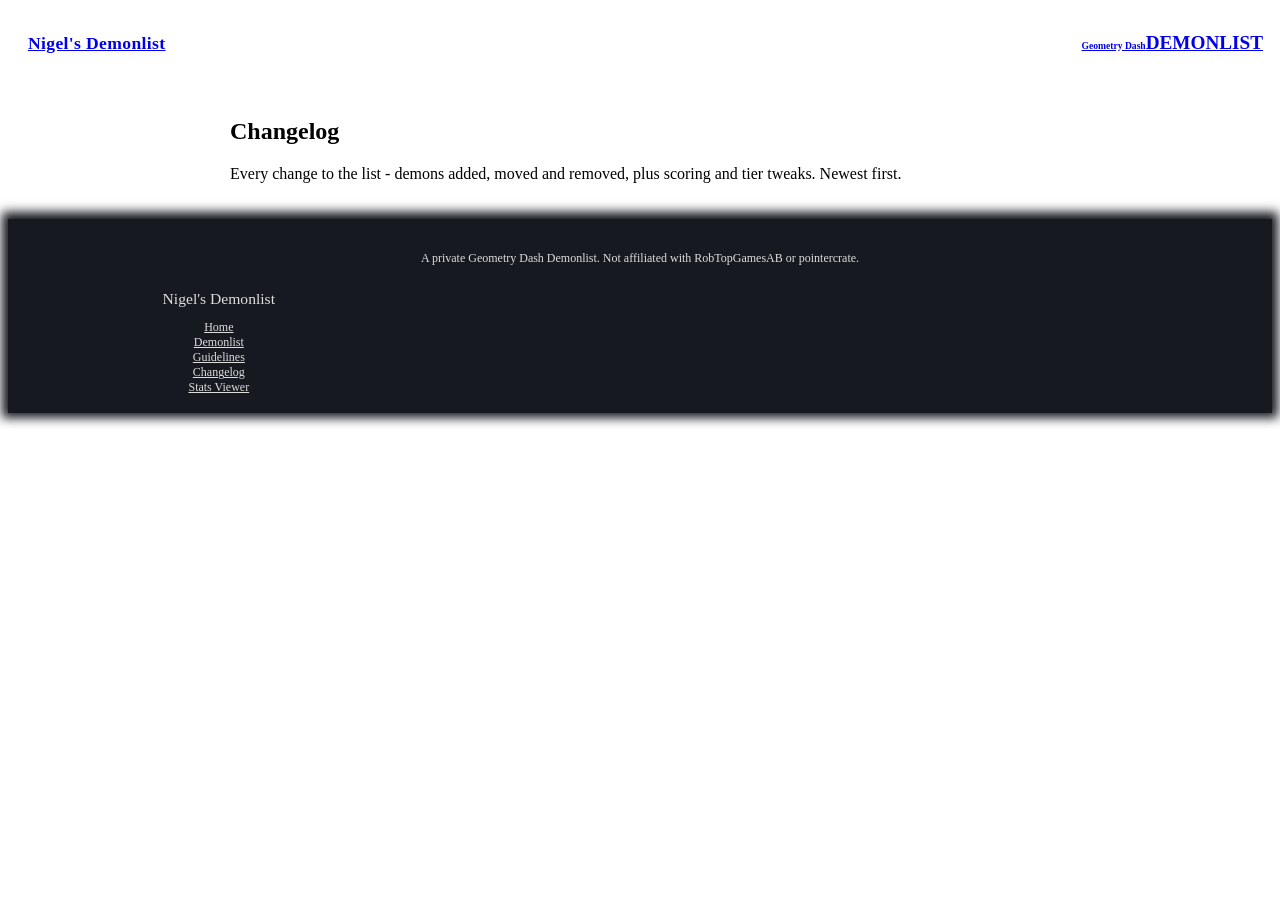
==== changelog/index.html @ 6550b6b6 "Mobile-friendly pass - viewport: width=device-width, pinch-zoom no longer blocked - demon page: prev" ====
<!DOCTYPE html>
<html lang="en">
<head>
<meta charset="utf-8">
<link rel="icon" type="image/svg+xml" href="../favicon.svg">
<meta name="viewport" content="width=device-width, initial-scale=1">
<title>Changelog · Nigel's Demonlist</title>
<meta name="description" content="Every change to Nigel's Demonlist - demons added, moved and removed.">

<script src="../static/core/js/vendor/jquery.min.js"></script>
<script src="../static/core/js/vendor/jquery-ui.min.js"></script>
<script src="../data/config.js"></script>
<script src="../data/demons.js"></script>
<script src="../data/changelog.js"></script>
<script src="../static/js/list-utils.js"></script>
<script src="../static/js/demonlist.js"></script>

<link rel="stylesheet" href="../static/core/css/icon.css">
<link rel="stylesheet" href="../static/core/css/nav.css">
<link rel="stylesheet" href="../static/core/css/main.css">
<link rel="stylesheet" href="../static/core/css/ui.css">
<link rel="stylesheet" href="../static/core/css/core.css">
<link rel="stylesheet" href="../static/core/css/fa.all.min.css">
<link rel="stylesheet" href="../static/css/demonlist.css">
<link rel="stylesheet" href="https://fonts.googleapis.com/css?family=Montserrat|Montserrat:light,bold">
</head>
<body>
<div id="bg" aria-hidden="true"></div>
<div class="content">
<header>
<nav class="center collapse underlined see-through">
  <div class="nav-icon nav-nohide" style="margin-right:auto">
    <a href="../index.html" aria-label="Go to homepage" style="font-weight:800;letter-spacing:.02em;font-size:1.1rem">Nigel's Demonlist</a>
  </div>
  <div class="nav-group">
    <a class="nav-item hover white" href="../demonlist/index.html">
      <span class="flex col"><span style="font-size:50%">Geometry Dash</span><span>DEMONLIST</span></span>
      <i class="fas fa-sort-down" style="height:50%; padding-left:5px"></i>
    </a>
    <ul class="nav-hover-dropdown">
      <li><a class="white hover" href="../guidelines/index.html">Guidelines</a></li>
      <li><a class="white hover" href="index.html">Changelog</a></li>
      <li><a class="white hover" href="../demonlist/statsviewer.html">Stats Viewer</a></li>
    </ul>
  </div>
  <div class="nav-item collapse-button nav-nohide">
    <div class="hamburger hover"><input type="checkbox"><span></span><span></span><span></span></div>
  </div>
  <div class="nav-drop-down">
    <a class="nav-item hover white" href="../index.html">Home</a>
    <a class="nav-item hover white" href="../demonlist/index.html">
      <span class="flex col"><span style="font-size:50%">Geometry Dash</span><span>DEMONLIST</span></span>
    </a>
    <ul class="nav-hover-dropdown">
      <li><a class="white hover" href="../guidelines/index.html">Guidelines</a></li>
      <li><a class="white hover" href="index.html">Changelog</a></li>
      <li><a class="white hover" href="../demonlist/statsviewer.html">Stats Viewer</a></li>
    </ul>
  </div>
</nav>
<div></div>
</header>

<div class="center" style="max-width:820px; margin:0 auto; padding:20px 0">
  <section class="panel fade">
    <div class="underlined"><h1>Changelog</h1></div>
    <p>Every change to the list - demons added, moved and removed, plus scoring and tier tweaks. Newest first.</p>
  </section>
  <div id="changelog"></div>
</div>

<script>
  DL.renderChangelog(document.getElementById("changelog"), "../demonlist/");
</script>
</div>

<footer class="center">
  <span class="overline pad" style="text-align:center">
    <span id="footer-name"></span><br>
    A private Geometry Dash Demonlist. Not affiliated with RobTopGamesAB or pointercrate.
  </span>
  <div class="flex no-stretch">
    <nav>
      <h2>Nigel's Demonlist</h2>
      <a class="link" href="../index.html">Home</a><br>
      <a class="link" href="../demonlist/index.html">Demonlist</a><br>
      <a class="link" href="../guidelines/index.html">Guidelines</a><br>
      <a class="link" href="../changelog/index.html">Changelog</a><br>
      <a class="link" href="../demonlist/statsviewer.html">Stats Viewer</a><br>
    </nav>
  </div>
  <script>document.getElementById("footer-name").textContent = "© " + window.SITE.name;</script>
</footer>

<script src="../static/core/js/ui.js"></script>
<script src="../static/core/js/misc.js"></script>
<script src="../static/core/js/nav.js"></script>
</body>
</html>
---- static/core/css/nav.css ----
header nav {
  width: 100%;
  height: 70px;

  display: flex;
  flex-direction: row;
  flex-wrap: wrap;

  position: fixed;

  z-index: 999;

  background: var(--color-bg);

  font-size: 1.2em;
  font-weight: 600;
  text-align: center;
}

header nav + * {
  padding-top: 70px;
}

header nav .nav-icon {
  font-size: 150%;
  padding: 5px 20px;
  display: flex;
  align-items: center;
}

header nav .nav-item {
  height: 60px;

  display: flex;
  flex-direction: row;
  justify-content: center;
  align-items: center;

  padding: 5px 20px;

  cursor: pointer;

  position: relative;
}

header nav .nav-item-right {
  margin-left: auto;
}

header nav .nav-group {
  display: flex;
  position: relative;
}

header nav .nav-group-right {
  justify-content: flex-end;
  margin-left: auto;
}

header nav .nav-button {
  width: 40px;
}

header nav .nav-drop-down {
  top: 70px;
  position: absolute;

  background: inherit;
  width: 100%;
  display: none;

  z-index: 1000;

  box-shadow: 0px 7px 10px 1px rgba(0, 0, 0, 0.2);
}

/*
 * Things for on hover sub-menus.
 */
header nav .nav-hover-dropdown {
  margin: 0;
  width: 100%;
  font-size: 90%;
}

header nav .nav-group .nav-hover-dropdown {
  position: absolute;
  top: 70px;

  border: 1px solid rgba(211, 211, 211, 1);
  border-top: 0;
  display: none;
}

header nav .nav-group:hover .nav-hover-dropdown {
  display: block;
}

header nav .nav-hover-dropdown a {
  padding: 10px 20px;
  display: block;
  text-align: left;
}

header nav .nav-drop-down .nav-hover-dropdown a {
  padding-left: 35px;
}

/* --------- smartphone ----------- */
@media (max-width: 1071px) {
  .collapse > :not(.nav-drop-down).nav-group:not(.nav-nohide) {
    display: none;
  }

  .nav-drop-down * {
    align-content: flex-start !important;
    text-align: left !important;
  }

  .nav-drop-down .nav-item {
    justify-content: flex-start;
    height: 50px;
  }

  .nav-drop-down .nav-item > * {
    margin: 0;
  }

  .nav-drop-down.extended {
    display: block;
  }

  .collapse-button {
    display: flex;
    height: 27px !important;
    width: 32px !important;
    margin-top: 24.5px !important;
    margin-bottom: 18.5px !important;
    margin-right: 20px;
    padding: 0px !important;
  }
}

@media (min-width: 1072px) {

  .nav-drop-down {
    display: none;
  }

  .collapse-button {
    display: none !important;
  }
}

footer {
  display: flex;
  flex-direction: column;
  justify-content: center;

  padding-top: 1% !important;

  width: 100%;

  font-size: 0.75em;
  font-weight: 300;
  text-align: center;

  background: #171921;
  color: #ddd;

  box-shadow: 0px -1px 10px 6px #171921;

  position: relative;
  z-index: 1;
}

footer .flex {
  justify-content: center;
}

footer .flex > * {
  margin: 1% 1%;
  min-width: 150px;
  max-width: 30%;
}

footer a.link {
  color: var(--color-link-dark);
}

/* footer nav points to other pages of this same site - no external-link icon */
footer nav a.link:after {
  content: none;
}

footer h2 {
  font-size: 1.3em;
}

footer > * {
  margin: 0.4% 1%;
}

footer * {
  font-weight: inherit;
}

@media (max-width: 1071px) {
  footer > * {
    margin: 10px 10px;
  }

  footer .flex {
    flex-direction: column;
    align-items: center;
  }

  footer .flex {
    flex-wrap: wrap;
  }

  /* stacked footer links: give each one a finger-sized row */
  footer nav a.link {
    display: inline-block;
    padding: 5px 6px;
  }
}
---- static/css/demonlist.css ----
/* Adapted from pointercrate's demonlist.css (stadust/pointercrate, MIT-licensed
   frontend). Trimmed of pieces tied to features this static rebuild doesn't
   reproduce (position-history chart, live submission form validation). */

table {
  width: 90%;
  margin: 0 5%;
}

th {
  height: 3em;
  padding: 6px;
  color: #fff;
}

td {
  line-height: 2em;
  text-indent: 5px;
}

tr {
  background: #fefeff;
}

tr:nth-child(even) {
  background: #e6eeff;
}

#editors li {
  display: inline-block;
  margin: 2px;
  overflow: hidden;
}

#editors ul {
  display: flex;
  justify-content: center;
  flex-wrap: wrap;
  align-content: center;

  margin: 0% 5%;

  font-variant: small-caps;
}

.right p,
.right span,
#rules span {
  font-size: 0.8em;
  font-weight: normal;
}

/* Overview / demon page: fix the two-column split so the sidebar's content
   can't squeeze the demon panels (neither column has an intrinsic width). */
@media (min-width: 1072px) {
  .flex.container > main {
    flex: 1 1 0;
    min-width: 0;
  }

  .flex.container > aside {
    flex: 0 0 330px;
    max-width: 330px;
    margin-left: 22px;
  }
}

@media (max-width: 1071px) {
  /* stack: list, then the sidebar and its panels, all full-width */
  .flex.container {
    flex-wrap: wrap;
  }

  .flex.container > main,
  .flex.container > aside {
    flex-basis: 100%;
    max-width: none;
    min-width: 0; /* a long one-word name mustn't widen the page */
    margin-left: 0;
  }

  /* the sidebar is full-width here, so its teaser text doesn't need to be
     squeezed to desktop-sidebar size */
  #changelog-teaser .changelog-list {
    font-size: 1.08em;
  }
}

/* Phones: keep the prev / next chevrons on the name's line (instead of
   wrapping above and below a long name) and scale the name to the screen. */
@media (max-width: 767px) {
  #demon-heading {
    display: flex;
    align-items: center;
    justify-content: center;
    gap: 14px;
    /* 6.4vw, unless the longest word (~0.62em a letter) wouldn't fit between
       the chevrons - e.g. "iSpyWithMyLittleEye" - then just small enough */
    font-size: max(1em, min(clamp(1.25em, 6.4vw, 1.9em), calc((100vw - 120px) / 0.62 / var(--longest-word, 1))));
    overflow-wrap: anywhere;
  }

  #demon-heading > a {
    flex: 0 0 auto;
    padding: 6px 2px;
    font-size: 0.8em;
  }

  #demon-heading > a i {
    padding: 0 !important;
  }
}

.dropdown {
  background: var(--color-bg);
  text-align: center;
}

.dropdown li {
  padding: 10px calc(10px + 0.52434444444444%);
  min-width: 200px;
  width: 200px;
  flex-grow: 1;
}

.dropdown i {
  font-variant: small-caps;
  font-size: 0.8em;
}

#lists .button {
  font-weight: 600;
}

#level-info span {
  margin: 5px 10px;
}

#stats-viewer-pagination li i {
  padding-left: 5px;
  color: #444;
  font-size: 70%;
  font-variant: small-caps;
}

/* base .thumb / .demon-card styling lives in core/css/ui.css (shared with the
   home page); this file only sets its size within a demon panel. */

.demon-panel-thumb .demon-card-name {
  font-size: 0.92rem;
}

.demon-panel-thumb .demon-card-diff {
  font-size: 0.62rem;
}

.demon-video.demon-card .demon-card-name {
  font-size: 1.9rem;
}

.demon-video.demon-card .demon-card-diff {
  font-size: 0.85rem;
}

@media (max-width: 767px) {
  .thumb {
    width: 100%;
    box-shadow: 1px -53px 26px -20px var(--color-bg) inset;
  }

  .demon-byline {
    font-size: 80%;
  }

  .demon-info {
    margin-top: -10px;
  }
}

@media (min-width: 768px) {
  .thumb {
    max-width: 30%;
    min-width: 30%;
  }

  .demon-byline {
    padding-left: 15px;
  }
}

.demon-panel-records {
  text-align: left;
  font-size: 0.75em;
  margin-top: 4px;
  color: var(--color-pc-button-bg);
}

/* --- overview / demon-page sidebar --------------------------------------- */

#sidebar .panel p {
  font-size: 0.92em;
}

.staff-names {
  font-weight: bold;
  line-height: 1.9;
}

.stat-row {
  display: flex;
  justify-content: space-between;
  align-items: baseline;
  gap: 10px;
  padding: 6px 2px;
  border-bottom: 1px solid var(--color-border);
}

.stat-row:last-child {
  border-bottom: 0;
}

.stat-row span,
.stat-row b {
  font-size: 0.86em;
}

.stat-row b {
  text-align: right;
  white-space: nowrap;
}

.mini-ranking {
  margin: 8px 0 14px;
  padding: 0;
  list-style: none;
  counter-reset: rank;
  text-align: left;
}

.mini-ranking li {
  display: flex;
  align-items: center;
  gap: 8px;
  padding: 7px 2px;
  border-bottom: 1px solid var(--color-border);
}

.mini-ranking li:last-child {
  border-bottom: 0;
}

.mini-ranking li::before {
  counter-increment: rank;
  content: "#" counter(rank);
  min-width: 26px;
  font-weight: bold;
  color: var(--color-pc-button-bg);
}

.mini-ranking li a {
  flex: 1;
}

.mini-ranking li > span {
  color: #666;
  font-variant: small-caps;
}

/* --- demon page: position history (pointercrate's #history-table) ---- */

#history-table {
  font-weight: bold;
}

#history-table tr {
  background: var(--color-warn-bg);
  color: var(--color-warn-text);
}

/* same colours as the info boxes */
#history-table tr.moved-up {
  background: var(--color-ok-bg);
  color: var(--color-ok-text);
}

#history-table tr.moved-down {
  background: var(--color-error-bg);
  color: var(--color-error-text);
}

/* phones: use the whole panel width, keep the date on one line, and let a
   long level name in a reason break rather than push the table off-panel */
@media (max-width: 767px) {
  #history-table {
    width: 100%;
    margin: 0;
    font-size: 0.8em;
  }

  #history-table th {
    padding: 6px 3px;
    font-size: 0.9em;
  }

  #history-table td {
    line-height: 1.35;
    padding: 7px 3px;
    text-indent: 0;
    overflow-wrap: anywhere;
  }

  #history-table td:first-child {
    white-space: nowrap;
  }
}

/* narrow phones: each row turns into two lines - date / change / position on
   top, the reason across the full width underneath - instead of a squeezed
   fourth column that splits words */
@media (max-width: 479px) {
  #history-table,
  #history-table tbody {
    display: block;
  }

  #history-table tr {
    display: grid;
    grid-template-columns: 1.25fr 1fr 1fr;
  }

  /* grid cells aren't table cells any more: centre the header text by hand */
  #history-table th {
    display: flex;
    align-items: center;
    justify-content: center;
    height: auto;
    min-height: 2.6em;
  }

  #history-table th:nth-child(4) {
    display: none;
  }

  #history-table td:nth-child(4) {
    grid-column: 1 / -1;
    padding-top: 0;
    font-weight: normal;
  }
}

/* --- changelog ------------------------------------------------------- */

.changelog-list {
  margin: 8px 0 0;
  padding: 0;
  list-style: none;
  text-align: left;
}

.changelog-item {
  display: flex;
  align-items: flex-start;
  gap: 10px;
  padding: 9px 2px;
  border-bottom: 1px solid var(--color-border);
  font-size: 0.92em;
}

.changelog-item:last-child {
  border-bottom: 0;
}

.changelog-badge {
  flex: 0 0 auto;
  min-width: 62px;
  padding: 2px 7px;
  border-radius: 3px;
  background: #888;
  color: #fff;
  font-size: 0.72em;
  font-weight: bold;
  letter-spacing: 0.04em;
  text-align: center;
  text-transform: uppercase;
  line-height: 1.6;
}

.changelog-add .changelog-badge {
  background: #4a9e2f;
}

.changelog-move .changelog-badge {
  background: var(--color-pc-button-bg);
}

.changelog-remove .changelog-badge {
  background: #c0392b;
}

.changelog-teaser-date {
  margin: 4px 0 0;
  font-weight: bold;
}

#changelog-teaser .changelog-list {
  font-size: 0.82em;
}

#changelog-teaser .changelog-badge {
  min-width: 48px;
}

.changelog-teaser-more {
  margin: 6px 0 10px;
  font-size: 0.8em;
  font-style: italic;
  opacity: 0.7;
}

/* Demon page showcase video: click-to-play poster, swapped for the real
   YouTube iframe once clicked (see DL.renderDemonDetail). */
.demon-video {
  display: block;
  width: 90%;
  margin: 15px auto 0;
  aspect-ratio: 16 / 9;
  border: 0;
  position: relative;
  background: #000 center / cover no-repeat;
}

/* when the poster is a difficulty card: name/label at the top, play button
   stays centred (it's absolutely positioned) */
.demon-video.demon-card {
  display: flex;
  flex-direction: column;
  align-items: center;
  justify-content: flex-start;
  gap: 2px;
  padding: 26px 16px 16px;
}

.js-demon-video {
  cursor: pointer;
}

.demon-video-play {
  position: absolute;
  left: 50%;
  top: 50%;
  width: 68px;
  height: 48px;
  transform: translate(-50%, -50%);
  border-radius: 12px;
  background: rgba(20, 20, 20, 0.7);
  transition: background 0.15s;
}

.demon-video-play::before {
  content: "";
  position: absolute;
  left: 50%;
  top: 50%;
  transform: translate(-35%, -50%);
  border-style: solid;
  border-width: 11px 0 11px 19px;
  border-color: transparent transparent transparent #fff;
}

.js-demon-video:hover .demon-video-play,
.js-demon-video:focus .demon-video-play {
  background: #f00;
}

.js-demon-video:focus {
  outline: 2px solid var(--color-pc-button-bg);
  outline-offset: 2px;
}

.demon-video-link {
  margin: 6px 0 4px;
  font-size: 85%;
}
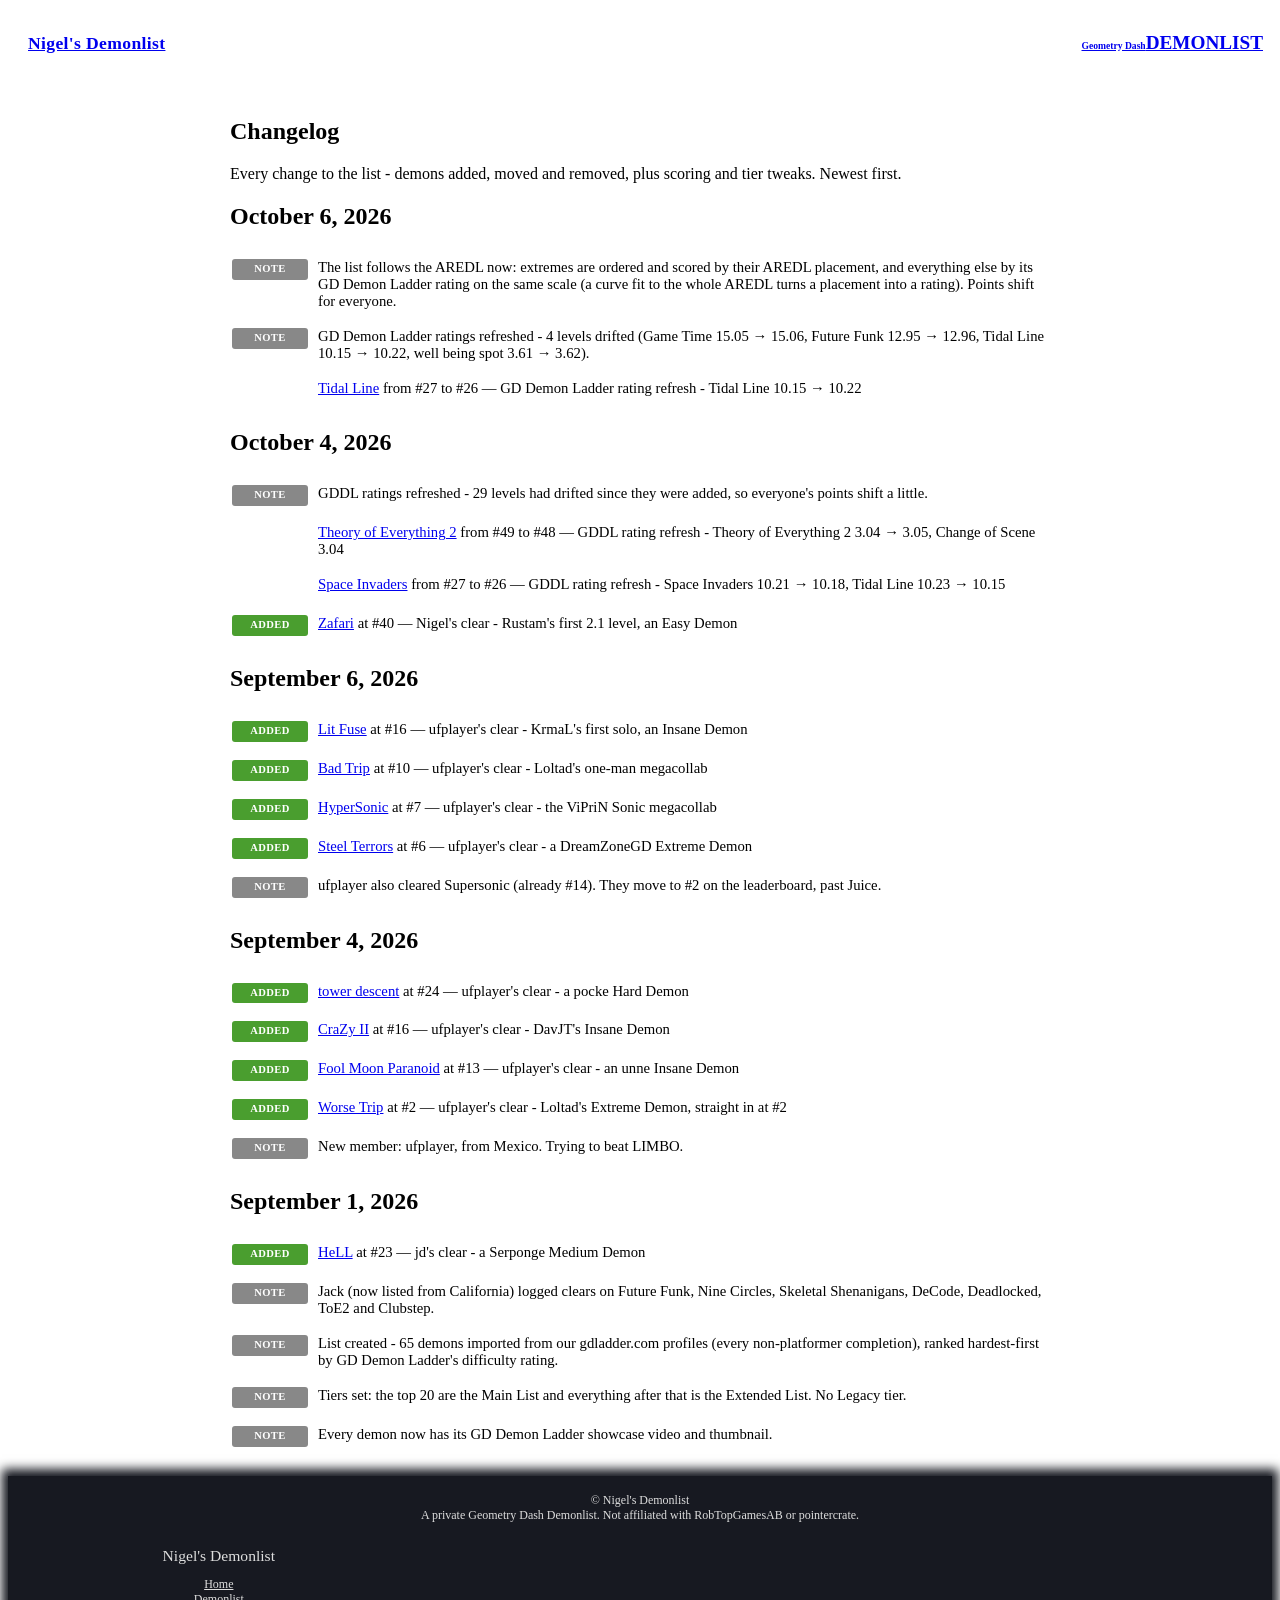
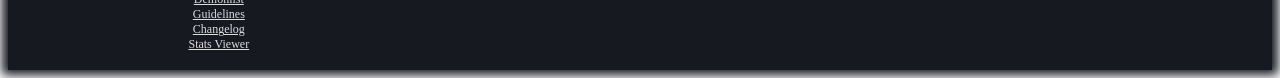
==== commit 593d9d1f: "The mod page, from Aceabase (Discord login, edits, upkeep) The same files as Aceabase's mod page, wi" ====
--- a/changelog/index.html
+++ b/changelog/index.html
@@ -41,6 +41,7 @@
       <li><a class="white hover" href="../guidelines/index.html">Guidelines</a></li>
       <li><a class="white hover" href="index.html">Changelog</a></li>
       <li><a class="white hover" href="../demonlist/statsviewer.html">Stats Viewer</a></li>
+      <li class="mod-nav"><a class="white hover" href="/api/login">Mod login</a></li>
     </ul>
   </div>
   <div class="nav-item collapse-button nav-nohide">
@@ -55,6 +56,7 @@
       <li><a class="white hover" href="../guidelines/index.html">Guidelines</a></li>
       <li><a class="white hover" href="index.html">Changelog</a></li>
       <li><a class="white hover" href="../demonlist/statsviewer.html">Stats Viewer</a></li>
+      <li class="mod-nav"><a class="white hover" href="/api/login">Mod login</a></li>
     </ul>
   </div>
 </nav>
@@ -95,5 +97,6 @@
 <script src="../static/core/js/ui.js"></script>
 <script src="../static/core/js/misc.js"></script>
 <script src="../static/core/js/nav.js"></script>
+<script src="../static/js/modnav.js"></script>
 </body>
 </html>
--- a/static/css/demonlist.css
+++ b/static/css/demonlist.css
@@ -481,3 +481,69 @@
   margin: 6px 0 4px;
   font-size: 85%;
 }
+
+/* records table "Video Proof": pointercrate's column, but the videos are
+   hosted here - the link opens record.html, so a play icon instead of the
+   external-link one */
+a.video-link {
+  color: var(--color-link);
+  white-space: nowrap;
+}
+
+a.video-link i {
+  margin-left: 5px;
+}
+
+/* phones: with a Video Proof column the records table has 4 columns - use the
+   whole panel and tighter cells */
+@media (max-width: 479px) {
+  .records table {
+    width: 100%;
+    margin: 0;
+    font-size: 0.9em;
+  }
+
+  .records th,
+  .records td {
+    padding-left: 3px;
+    padding-right: 3px;
+    text-indent: 0;
+  }
+}
+
+/* smallest phones: just the play icon */
+@media (max-width: 359px) {
+  .records table {
+    font-size: 0.85em;
+  }
+
+  a.video-link {
+    font-size: 0;
+  }
+
+  a.video-link i {
+    margin-left: 0;
+    font-size: 15px;
+  }
+}
+
+/* record.html: the hosted video sits where the demon page's showcase does */
+.record-video {
+  display: block;
+  width: 90%;
+  margin: 15px 5%;
+  aspect-ratio: 16 / 9;
+  background: #000;
+}
+
+@media (max-width: 767px) {
+  .record-video {
+    width: 100%;
+    margin: 12px 0;
+  }
+
+  #record-heading {
+    font-size: clamp(1.25em, 6.4vw, 1.9em);
+    overflow-wrap: anywhere;
+  }
+}
